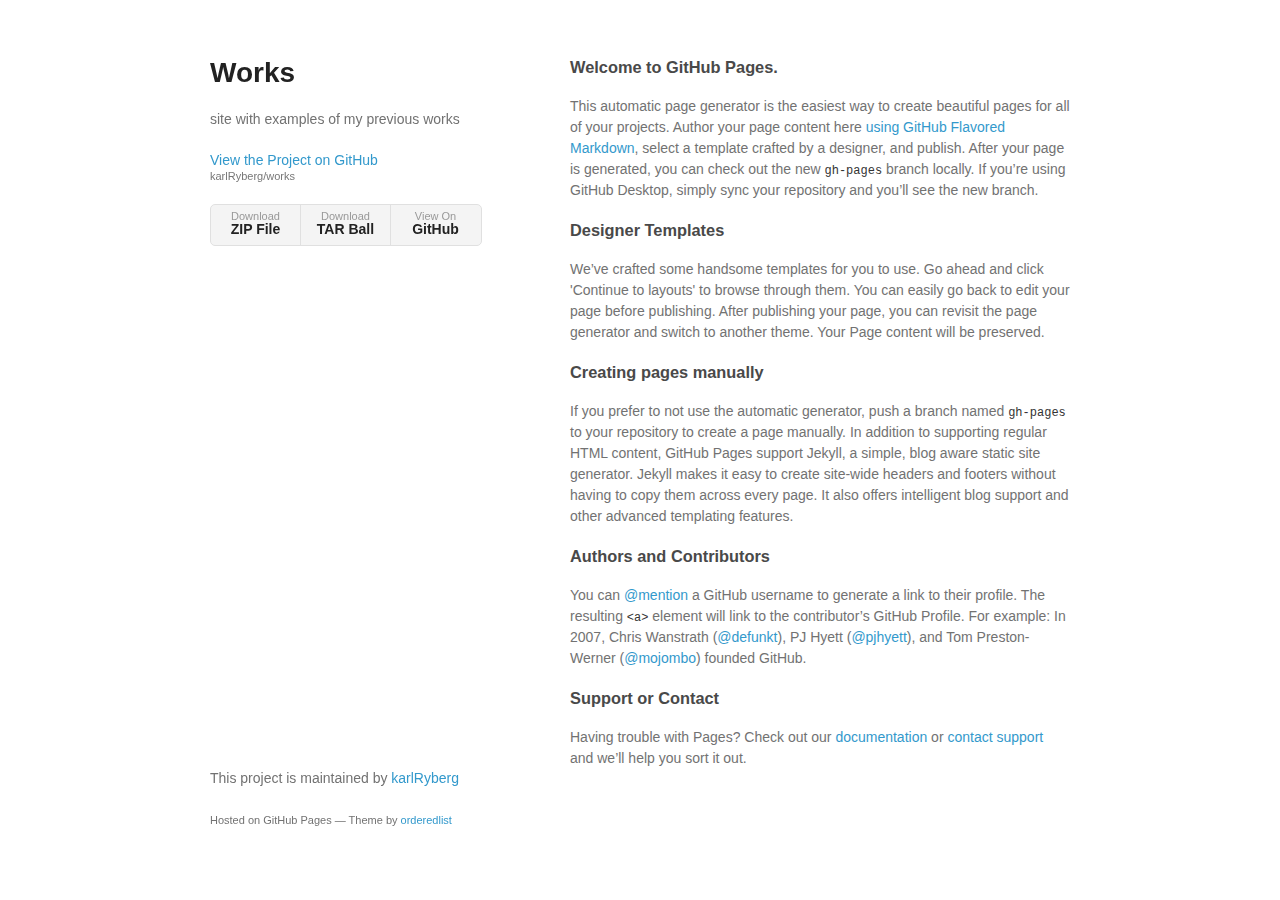
==== index.html @ f92e847f "Create gh-pages branch via GitHub" ====
<!doctype html>
<html>
  <head>
    <meta charset="utf-8">
    <meta http-equiv="X-UA-Compatible" content="chrome=1">
    <title>Works by karlRyberg</title>

    <link rel="stylesheet" href="stylesheets/styles.css">
    <link rel="stylesheet" href="stylesheets/github-light.css">
    <meta name="viewport" content="width=device-width">
    <!--[if lt IE 9]>
    <script src="//html5shiv.googlecode.com/svn/trunk/html5.js"></script>
    <![endif]-->
  </head>
  <body>
    <div class="wrapper">
      <header>
        <h1>Works</h1>
        <p>site with examples of my previous works</p>

        <p class="view"><a href="https://github.com/karlRyberg/works">View the Project on GitHub <small>karlRyberg/works</small></a></p>


        <ul>
          <li><a href="https://github.com/karlRyberg/works/zipball/master">Download <strong>ZIP File</strong></a></li>
          <li><a href="https://github.com/karlRyberg/works/tarball/master">Download <strong>TAR Ball</strong></a></li>
          <li><a href="https://github.com/karlRyberg/works">View On <strong>GitHub</strong></a></li>
        </ul>
      </header>
      <section>
        <h3>
<a id="welcome-to-github-pages" class="anchor" href="#welcome-to-github-pages" aria-hidden="true"><span class="octicon octicon-link"></span></a>Welcome to GitHub Pages.</h3>

<p>This automatic page generator is the easiest way to create beautiful pages for all of your projects. Author your page content here <a href="https://guides.github.com/features/mastering-markdown/">using GitHub Flavored Markdown</a>, select a template crafted by a designer, and publish. After your page is generated, you can check out the new <code>gh-pages</code> branch locally. If you’re using GitHub Desktop, simply sync your repository and you’ll see the new branch.</p>

<h3>
<a id="designer-templates" class="anchor" href="#designer-templates" aria-hidden="true"><span class="octicon octicon-link"></span></a>Designer Templates</h3>

<p>We’ve crafted some handsome templates for you to use. Go ahead and click 'Continue to layouts' to browse through them. You can easily go back to edit your page before publishing. After publishing your page, you can revisit the page generator and switch to another theme. Your Page content will be preserved.</p>

<h3>
<a id="creating-pages-manually" class="anchor" href="#creating-pages-manually" aria-hidden="true"><span class="octicon octicon-link"></span></a>Creating pages manually</h3>

<p>If you prefer to not use the automatic generator, push a branch named <code>gh-pages</code> to your repository to create a page manually. In addition to supporting regular HTML content, GitHub Pages support Jekyll, a simple, blog aware static site generator. Jekyll makes it easy to create site-wide headers and footers without having to copy them across every page. It also offers intelligent blog support and other advanced templating features.</p>

<h3>
<a id="authors-and-contributors" class="anchor" href="#authors-and-contributors" aria-hidden="true"><span class="octicon octicon-link"></span></a>Authors and Contributors</h3>

<p>You can <a href="https://github.com/blog/821" class="user-mention">@mention</a> a GitHub username to generate a link to their profile. The resulting <code>&lt;a&gt;</code> element will link to the contributor’s GitHub Profile. For example: In 2007, Chris Wanstrath (<a href="https://github.com/defunkt" class="user-mention">@defunkt</a>), PJ Hyett (<a href="https://github.com/pjhyett" class="user-mention">@pjhyett</a>), and Tom Preston-Werner (<a href="https://github.com/mojombo" class="user-mention">@mojombo</a>) founded GitHub.</p>

<h3>
<a id="support-or-contact" class="anchor" href="#support-or-contact" aria-hidden="true"><span class="octicon octicon-link"></span></a>Support or Contact</h3>

<p>Having trouble with Pages? Check out our <a href="https://help.github.com/pages">documentation</a> or <a href="https://github.com/contact">contact support</a> and we’ll help you sort it out.</p>
      </section>
      <footer>
        <p>This project is maintained by <a href="https://github.com/karlRyberg">karlRyberg</a></p>
        <p><small>Hosted on GitHub Pages &mdash; Theme by <a href="https://github.com/orderedlist">orderedlist</a></small></p>
      </footer>
    </div>
    <script src="javascripts/scale.fix.js"></script>
    
  </body>
</html>
---- stylesheets/styles.css ----
@font-face {
  font-family: 'Noto Sans';
  font-weight: 400;
  font-style: normal;
  src: url('../fonts/Noto-Sans-regular/Noto-Sans-regular.eot');
  src: url('../fonts/Noto-Sans-regular/Noto-Sans-regular.eot?#iefix') format('embedded-opentype'),
       local('Noto Sans'),
       local('Noto-Sans-regular'),
       url('../fonts/Noto-Sans-regular/Noto-Sans-regular.woff2') format('woff2'),
       url('../fonts/Noto-Sans-regular/Noto-Sans-regular.woff') format('woff'),
       url('../fonts/Noto-Sans-regular/Noto-Sans-regular.ttf') format('truetype'),
       url('../fonts/Noto-Sans-regular/Noto-Sans-regular.svg#NotoSans') format('svg');
}

@font-face {
  font-family: 'Noto Sans';
  font-weight: 700;
  font-style: normal;
  src: url('../fonts/Noto-Sans-700/Noto-Sans-700.eot');
  src: url('../fonts/Noto-Sans-700/Noto-Sans-700.eot?#iefix') format('embedded-opentype'),
       local('Noto Sans Bold'),
       local('Noto-Sans-700'),
       url('../fonts/Noto-Sans-700/Noto-Sans-700.woff2') format('woff2'),
       url('../fonts/Noto-Sans-700/Noto-Sans-700.woff') format('woff'),
       url('../fonts/Noto-Sans-700/Noto-Sans-700.ttf') format('truetype'),
       url('../fonts/Noto-Sans-700/Noto-Sans-700.svg#NotoSans') format('svg');
}

@font-face {
  font-family: 'Noto Sans';
  font-weight: 400;
  font-style: italic;
  src: url('../fonts/Noto-Sans-italic/Noto-Sans-italic.eot');
  src: url('../fonts/Noto-Sans-italic/Noto-Sans-italic.eot?#iefix') format('embedded-opentype'),
       local('Noto Sans Italic'),
       local('Noto-Sans-italic'),
       url('../fonts/Noto-Sans-italic/Noto-Sans-italic.woff2') format('woff2'),
       url('../fonts/Noto-Sans-italic/Noto-Sans-italic.woff') format('woff'),
       url('../fonts/Noto-Sans-italic/Noto-Sans-italic.ttf') format('truetype'),
       url('../fonts/Noto-Sans-italic/Noto-Sans-italic.svg#NotoSans') format('svg');
}

@font-face {
  font-family: 'Noto Sans';
  font-weight: 700;
  font-style: italic;
  src: url('../fonts/Noto-Sans-700italic/Noto-Sans-700italic.eot');
  src: url('../fonts/Noto-Sans-700italic/Noto-Sans-700italic.eot?#iefix') format('embedded-opentype'),
       local('Noto Sans Bold Italic'),
       local('Noto-Sans-700italic'),
       url('../fonts/Noto-Sans-700italic/Noto-Sans-700italic.woff2') format('woff2'),
       url('../fonts/Noto-Sans-700italic/Noto-Sans-700italic.woff') format('woff'),
       url('../fonts/Noto-Sans-700italic/Noto-Sans-700italic.ttf') format('truetype'),
       url('../fonts/Noto-Sans-700italic/Noto-Sans-700italic.svg#NotoSans') format('svg');
}

body {
  background-color: #fff;
  padding:50px;
  font: 14px/1.5 "Noto Sans", "Helvetica Neue", Helvetica, Arial, sans-serif;
  color:#727272;
  font-weight:400;
}

h1, h2, h3, h4, h5, h6 {
  color:#222;
  margin:0 0 20px;
}

p, ul, ol, table, pre, dl {
  margin:0 0 20px;
}

h1, h2, h3 {
  line-height:1.1;
}

h1 {
  font-size:28px;
}

h2 {
  color:#393939;
}

h3, h4, h5, h6 {
  color:#494949;
}

a {
  color:#39c;
  text-decoration:none;
}

a:hover {
  color:#069;
}

a small {
  font-size:11px;
  color:#777;
  margin-top:-0.3em;
  display:block;
}

a:hover small {
  color:#777;
}

.wrapper {
  width:860px;
  margin:0 auto;
}

blockquote {
  border-left:1px solid #e5e5e5;
  margin:0;
  padding:0 0 0 20px;
  font-style:italic;
}

code, pre {
  font-family:Monaco, Bitstream Vera Sans Mono, Lucida Console, Terminal, Consolas, Liberation Mono, DejaVu Sans Mono, Courier New, monospace;
  color:#333;
  font-size:12px;
}

pre {
  padding:8px 15px;
  background: #f8f8f8;
  border-radius:5px;
  border:1px solid #e5e5e5;
  overflow-x: auto;
}

table {
  width:100%;
  border-collapse:collapse;
}

th, td {
  text-align:left;
  padding:5px 10px;
  border-bottom:1px solid #e5e5e5;
}

dt {
  color:#444;
  font-weight:700;
}

th {
  color:#444;
}

img {
  max-width:100%;
}

header {
  width:270px;
  float:left;
  position:fixed;
  -webkit-font-smoothing:subpixel-antialiased;
}

header ul {
  list-style:none;
  height:40px;
  padding:0;
  background: #f4f4f4;
  border-radius:5px;
  border:1px solid #e0e0e0;
  width:270px;
}

header li {
  width:89px;
  float:left;
  border-right:1px solid #e0e0e0;
  height:40px;
}

header li:first-child a {
  border-radius:5px 0 0 5px;
}

header li:last-child a {
  border-radius:0 5px 5px 0;
}

header ul a {
  line-height:1;
  font-size:11px;
  color:#999;
  display:block;
  text-align:center;
  padding-top:6px;
  height:34px;
}

header ul a:hover {
  color:#999;
}

header ul a:active {
  background-color:#f0f0f0;
}

strong {
  color:#222;
  font-weight:700;
}

header ul li + li + li {
  border-right:none;
  width:89px;
}

header ul a strong {
  font-size:14px;
  display:block;
  color:#222;
}

section {
  width:500px;
  float:right;
  padding-bottom:50px;
}

small {
  font-size:11px;
}

hr {
  border:0;
  background:#e5e5e5;
  height:1px;
  margin:0 0 20px;
}

footer {
  width:270px;
  float:left;
  position:fixed;
  bottom:50px;
  -webkit-font-smoothing:subpixel-antialiased;
}

@media print, screen and (max-width: 960px) {

  div.wrapper {
    width:auto;
    margin:0;
  }

  header, section, footer {
    float:none;
    position:static;
    width:auto;
  }

  header {
    padding-right:320px;
  }

  section {
    border:1px solid #e5e5e5;
    border-width:1px 0;
    padding:20px 0;
    margin:0 0 20px;
  }

  header a small {
    display:inline;
  }

  header ul {
    position:absolute;
    right:50px;
    top:52px;
  }
}

@media print, screen and (max-width: 720px) {
  body {
    word-wrap:break-word;
  }

  header {
    padding:0;
  }

  header ul, header p.view {
    position:static;
  }

  pre, code {
    word-wrap:normal;
  }
}

@media print, screen and (max-width: 480px) {
  body {
    padding:15px;
  }

  header ul {
    width:99%;
  }

  header li, header ul li + li + li {
    width:33%;
  }
}

@media print {
  body {
    padding:0.4in;
    font-size:12pt;
    color:#444;
  }
}
---- stylesheets/github-light.css ----
/*
   Copyright 2014 GitHub Inc.

   Licensed under the Apache License, Version 2.0 (the "License");
   you may not use this file except in compliance with the License.
   You may obtain a copy of the License at

       http://www.apache.org/licenses/LICENSE-2.0

   Unless required by applicable law or agreed to in writing, software
   distributed under the License is distributed on an "AS IS" BASIS,
   WITHOUT WARRANTIES OR CONDITIONS OF ANY KIND, either express or implied.
   See the License for the specific language governing permissions and
   limitations under the License.

*/

.pl-c /* comment */ {
  color: #969896;
}

.pl-c1      /* constant, markup.raw, meta.diff.header, meta.module-reference, meta.property-name, support, support.constant, support.variable, variable.other.constant */,
.pl-s .pl-v /* string variable */ {
  color: #0086b3;
}

.pl-e  /* entity */,
.pl-en /* entity.name */ {
  color: #795da3;
}

.pl-s .pl-s1 /* string source */,
.pl-smi      /* storage.modifier.import, storage.modifier.package, storage.type.java, variable.other, variable.parameter.function */ {
  color: #333;
}

.pl-ent /* entity.name.tag */ {
  color: #63a35c;
}

.pl-k /* keyword, storage, storage.type */ {
  color: #a71d5d;
}

.pl-pds              /* punctuation.definition.string, string.regexp.character-class */,
.pl-s                /* string */,
.pl-s .pl-pse .pl-s1 /* string punctuation.section.embedded source */,
.pl-sr               /* string.regexp */,
.pl-sr .pl-cce       /* string.regexp constant.character.escape */,
.pl-sr .pl-sra       /* string.regexp string.regexp.arbitrary-repitition */,
.pl-sr .pl-sre       /* string.regexp source.ruby.embedded */ {
  color: #183691;
}

.pl-v /* variable */ {
  color: #ed6a43;
}

.pl-id /* invalid.deprecated */ {
  color: #b52a1d;
}

.pl-ii /* invalid.illegal */ {
  background-color: #b52a1d;
  color: #f8f8f8;
}

.pl-sr .pl-cce /* string.regexp constant.character.escape */ {
  color: #63a35c;
  font-weight: bold;
}

.pl-ml /* markup.list */ {
  color: #693a17;
}

.pl-mh        /* markup.heading */,
.pl-mh .pl-en /* markup.heading entity.name */,
.pl-ms        /* meta.separator */ {
  color: #1d3e81;
  font-weight: bold;
}

.pl-mq /* markup.quote */ {
  color: #008080;
}

.pl-mi /* markup.italic */ {
  color: #333;
  font-style: italic;
}

.pl-mb /* markup.bold */ {
  color: #333;
  font-weight: bold;
}

.pl-md /* markup.deleted, meta.diff.header.from-file */ {
  background-color: #ffecec;
  color: #bd2c00;
}

.pl-mi1 /* markup.inserted, meta.diff.header.to-file */ {
  background-color: #eaffea;
  color: #55a532;
}

.pl-mdr /* meta.diff.range */ {
  color: #795da3;
  font-weight: bold;
}

.pl-mo /* meta.output */ {
  color: #1d3e81;
}
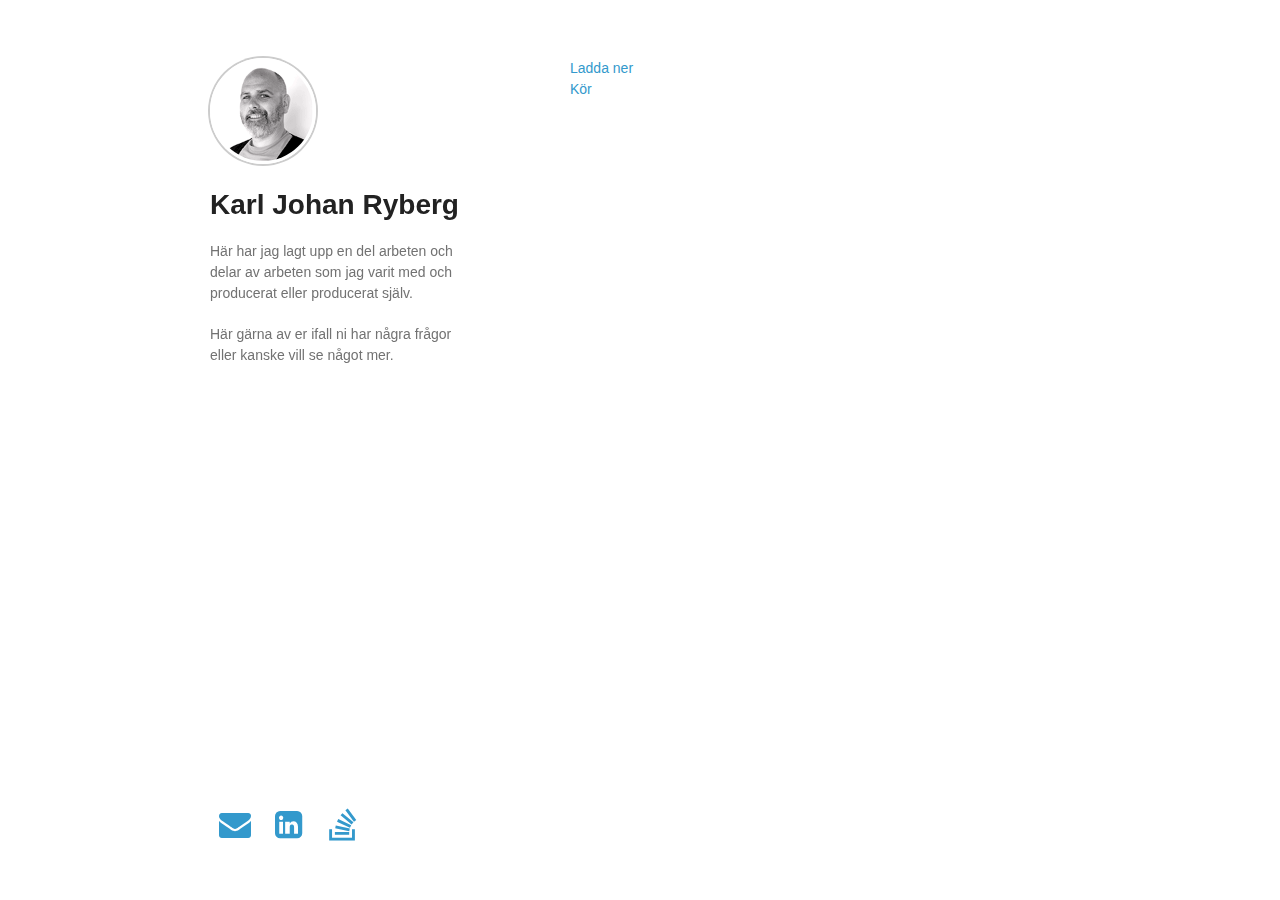
==== commit 1fec833a: "Added initial content" ====
--- a/index.html
+++ b/index.html
@@ -1,64 +1,56 @@
-<!doctype html>
+﻿<!doctype html>
 <html>
-  <head>
+<head>
     <meta charset="utf-8">
     <meta http-equiv="X-UA-Compatible" content="chrome=1">
     <title>Works by karlRyberg</title>
 
+    <link rel="stylesheet" href="https://maxcdn.bootstrapcdn.com/font-awesome/4.5.0/css/font-awesome.min.css">
     <link rel="stylesheet" href="stylesheets/styles.css">
     <link rel="stylesheet" href="stylesheets/github-light.css">
+    <link href="stylesheets/KarlRyberg.css" rel="stylesheet">
     <meta name="viewport" content="width=device-width">
     <!--[if lt IE 9]>
     <script src="//html5shiv.googlecode.com/svn/trunk/html5.js"></script>
     <![endif]-->
-  </head>
-  <body>
+</head>
+<body>
     <div class="wrapper">
-      <header>
-        <h1>Works</h1>
-        <p>site with examples of my previous works</p>
+        <header>
+            <img src="images/kr.png" class="profile-img" />
+            <h1>Karl Johan Ryberg</h1>
+            <p>
+                Här har jag lagt upp en del arbeten och delar av arbeten som jag varit med och producerat eller producerat själv.
+            </p>
+            <p>
+                Här gärna av er ifall ni har några frågor eller kanske vill se något mer.
+            </p>
+        </header>
+        <section>
+            <a href="https://www.dropbox.com/s/vqv5w28f5le48om/Engine_Checks_and_Adjustments.exe?dl=0" target="_blank">Ladda ner</a>
+            <article>
+                <a href="projects/VGSSP/index.html" target="_blank">Kör</a>
+            </article>
+        </section>
+        <footer>
 
-        <p class="view"><a href="https://github.com/karlRyberg/works">View the Project on GitHub <small>karlRyberg/works</small></a></p>
+            <a href="mailto:karl.ryberg@gmail.com" class="badge">
+                <i class="fa fa-envelope"></i>
+            </a>
+
+            <a href="https://se.linkedin.com/pub/karl-johan-ryberg/65/266/585" target="_blank" style="text-decoration:none;" class="badge">
+                <i class="fa fa-linkedin-square"></i>
+            </a>
+
+            <a href="http://stackoverflow.com/users/16567/karl-johan" target="_blank" class="badge">
+                <i class="fa fa-stack-overflow"></i>
+            </a>
 
 
-        <ul>
-          <li><a href="https://github.com/karlRyberg/works/zipball/master">Download <strong>ZIP File</strong></a></li>
-          <li><a href="https://github.com/karlRyberg/works/tarball/master">Download <strong>TAR Ball</strong></a></li>
-          <li><a href="https://github.com/karlRyberg/works">View On <strong>GitHub</strong></a></li>
-        </ul>
-      </header>
-      <section>
-        <h3>
-<a id="welcome-to-github-pages" class="anchor" href="#welcome-to-github-pages" aria-hidden="true"><span class="octicon octicon-link"></span></a>Welcome to GitHub Pages.</h3>
 
-<p>This automatic page generator is the easiest way to create beautiful pages for all of your projects. Author your page content here <a href="https://guides.github.com/features/mastering-markdown/">using GitHub Flavored Markdown</a>, select a template crafted by a designer, and publish. After your page is generated, you can check out the new <code>gh-pages</code> branch locally. If you’re using GitHub Desktop, simply sync your repository and you’ll see the new branch.</p>
-
-<h3>
-<a id="designer-templates" class="anchor" href="#designer-templates" aria-hidden="true"><span class="octicon octicon-link"></span></a>Designer Templates</h3>
-
-<p>We’ve crafted some handsome templates for you to use. Go ahead and click 'Continue to layouts' to browse through them. You can easily go back to edit your page before publishing. After publishing your page, you can revisit the page generator and switch to another theme. Your Page content will be preserved.</p>
-
-<h3>
-<a id="creating-pages-manually" class="anchor" href="#creating-pages-manually" aria-hidden="true"><span class="octicon octicon-link"></span></a>Creating pages manually</h3>
-
-<p>If you prefer to not use the automatic generator, push a branch named <code>gh-pages</code> to your repository to create a page manually. In addition to supporting regular HTML content, GitHub Pages support Jekyll, a simple, blog aware static site generator. Jekyll makes it easy to create site-wide headers and footers without having to copy them across every page. It also offers intelligent blog support and other advanced templating features.</p>
-
-<h3>
-<a id="authors-and-contributors" class="anchor" href="#authors-and-contributors" aria-hidden="true"><span class="octicon octicon-link"></span></a>Authors and Contributors</h3>
-
-<p>You can <a href="https://github.com/blog/821" class="user-mention">@mention</a> a GitHub username to generate a link to their profile. The resulting <code>&lt;a&gt;</code> element will link to the contributor’s GitHub Profile. For example: In 2007, Chris Wanstrath (<a href="https://github.com/defunkt" class="user-mention">@defunkt</a>), PJ Hyett (<a href="https://github.com/pjhyett" class="user-mention">@pjhyett</a>), and Tom Preston-Werner (<a href="https://github.com/mojombo" class="user-mention">@mojombo</a>) founded GitHub.</p>
-
-<h3>
-<a id="support-or-contact" class="anchor" href="#support-or-contact" aria-hidden="true"><span class="octicon octicon-link"></span></a>Support or Contact</h3>
-
-<p>Having trouble with Pages? Check out our <a href="https://help.github.com/pages">documentation</a> or <a href="https://github.com/contact">contact support</a> and we’ll help you sort it out.</p>
-      </section>
-      <footer>
-        <p>This project is maintained by <a href="https://github.com/karlRyberg">karlRyberg</a></p>
-        <p><small>Hosted on GitHub Pages &mdash; Theme by <a href="https://github.com/orderedlist">orderedlist</a></small></p>
-      </footer>
+        </footer>
     </div>
     <script src="javascripts/scale.fix.js"></script>
-    
-  </body>
+
+</body>
 </html>
--- a/stylesheets/KarlRyberg.css
+++ b/stylesheets/KarlRyberg.css
@@ -0,0 +1,25 @@
+﻿header .profile-img {
+    width: 100px;
+    border-radius: 150px;
+    border: 3px solid #fff;
+    box-shadow: 0px 0px 0px 2px #ccc;
+    margin-bottom: 20px;
+}
+
+footer .badge {
+    display: inline-block;
+    width: 50px;
+    height: 50px;
+    line-height: 50px;
+    padding: 0px;
+    text-align: center;
+    transition: color 0.2s ease-in-out;
+}
+
+    footer .badge:hover {
+    }
+
+    footer .badge .fa {
+        font-size: 32px;
+        line-height: 50px;
+    }
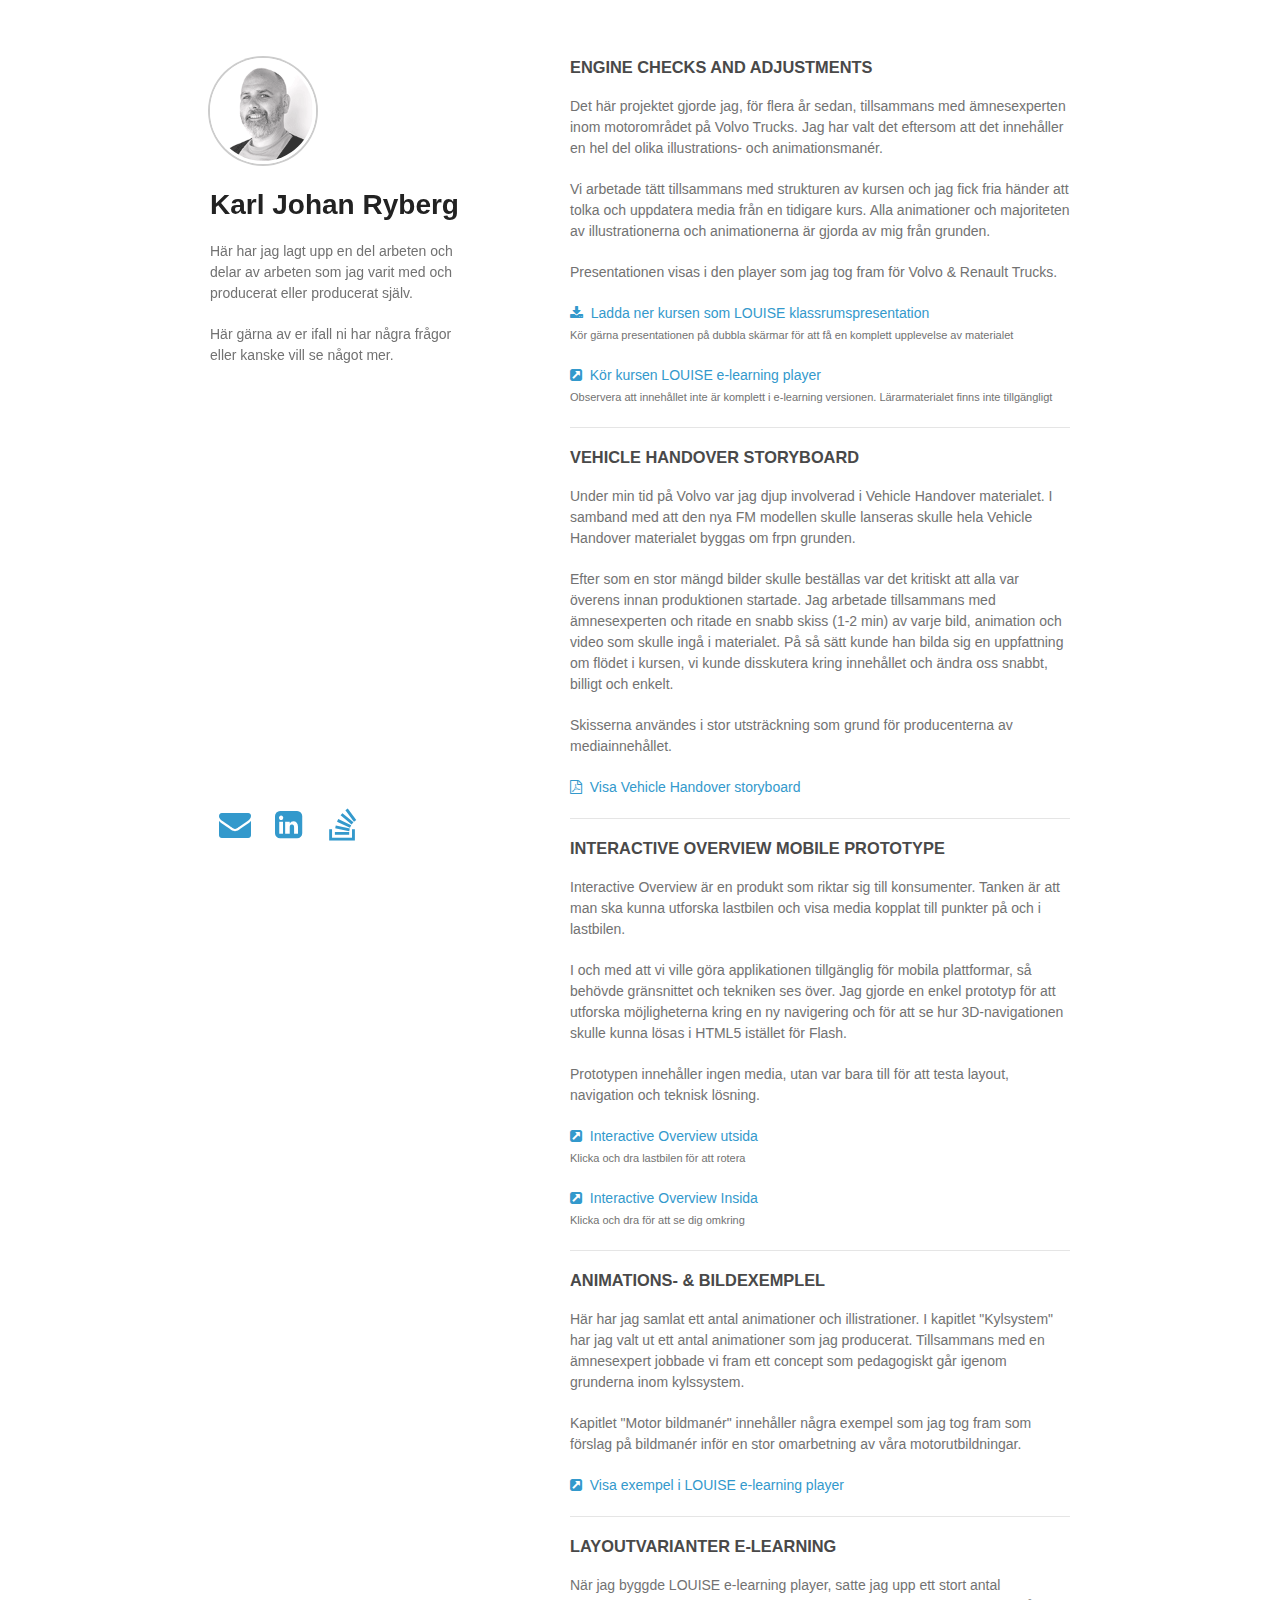
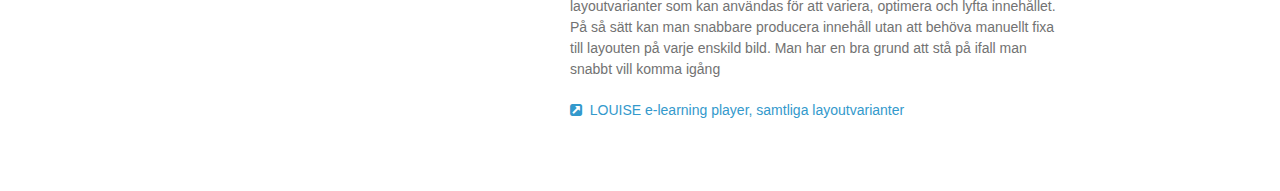
==== commit 59835db2: "Updated content" ====
--- a/index.html
+++ b/index.html
@@ -27,10 +27,105 @@
             </p>
         </header>
         <section>
-            <a href="https://www.dropbox.com/s/vqv5w28f5le48om/Engine_Checks_and_Adjustments.exe?dl=0" target="_blank">Ladda ner</a>
+
             <article>
-                <a href="projects/VGSSP/index.html" target="_blank">Kör</a>
+                <h3>ENGINE CHECKS AND ADJUSTMENTS</h3>
+                <p>
+                    Det här projektet gjorde jag, för flera år sedan, tillsammans med ämnesexperten inom motorområdet på Volvo Trucks.
+                    Jag har valt det eftersom att det innehåller en hel del olika illustrations- och animationsmanér.
+                </p>
+                <p>
+                    Vi arbetade tätt tillsammans med strukturen av kursen och jag fick fria händer att tolka och uppdatera media från en tidigare kurs.
+                    Alla animationer och majoriteten av illustrationerna och animationerna är gjorda av mig från grunden.
+                </p>
+                <p>
+                    Presentationen visas i den player som jag tog fram för Volvo & Renault Trucks.
+                </p>
+                <p>
+                    <a href="https://www.dropbox.com/s/vqv5w28f5le48om/Engine_Checks_and_Adjustments.exe?dl=0" target="_blank"><i class="fa fa-download"></i>&nbsp;&nbsp;Ladda ner kursen som LOUISE klassrumspresentation</a>
+                    <br />
+                    <small>Kör gärna presentationen på dubbla skärmar för att få en komplett upplevelse av materialet</small>
+                </p>
+                <p>
+                    <a href="projects/VGSSP/index.html" target="_blank"><i class="fa fa-external-link-square"></i>&nbsp;&nbsp;Kör kursen LOUISE e-learning player</a>
+                    <br />
+                    <small>Observera att innehållet inte är komplett i e-learning versionen. Lärarmaterialet finns inte tillgängligt</small>
+                </p>
             </article>
+
+            <hr />
+
+            <article>
+                <h3>VEHICLE HANDOVER STORYBOARD</h3>
+                <p>
+                    Under min tid på Volvo var jag djup involverad i Vehicle Handover materialet. I samband med att den nya FM modellen skulle lanseras skulle hela Vehicle Handover materialet byggas om frpn grunden.
+                </p>
+                <p>
+                    Efter som en stor mängd bilder skulle beställas var det kritiskt att alla var överens innan produktionen startade.
+                    Jag arbetade tillsammans med ämnesexperten och ritade en snabb skiss (1-2 min) av varje bild, animation och video som skulle ingå i materialet.
+                    På så sätt kunde han bilda sig en uppfattning om flödet i kursen, vi kunde disskutera kring innehållet och ändra oss snabbt, billigt och enkelt.
+                </p>
+                <p>
+                    Skisserna användes i stor utsträckning som grund för producenterna av mediainnehållet.
+                </p>
+                <p>
+                    <a href="projects/VHOSB/VHO-2540-Storyboard_en-contact-sheet.pdf" target="_blank"><i class="fa  fa-file-pdf-o"></i>&nbsp;&nbsp;Visa Vehicle Handover storyboard</a>
+                </p>
+            </article>
+
+            <hr />
+
+            <article>
+                <h3>INTERACTIVE OVERVIEW MOBILE PROTOTYPE</h3>
+                <p>
+                    Interactive Overview är en produkt som riktar sig till konsumenter. Tanken är att man ska kunna utforska lastbilen och visa media kopplat till punkter på och i lastbilen.
+                </p>
+                <p>
+                    I och med att vi ville göra applikationen tillgänglig för mobila plattformar, så behövde gränsnittet och tekniken ses över. Jag gjorde en enkel prototyp för att utforska möjligheterna kring en ny navigering och för att se hur 3D-navigationen skulle kunna lösas i HTML5 istället för Flash.
+                </p>
+                <p>
+                    Prototypen innehåller ingen media, utan var bara till för att testa layout, navigation och teknisk lösning.
+                </p>
+                <p>
+                    <a href="projects/IOPO/index.html" target="_blank"><i class="fa  fa-external-link-square"></i>&nbsp;&nbsp;Interactive Overview utsida</a>
+                    <br />
+                    <small>Klicka och dra lastbilen för att rotera</small>
+                </p>
+                <p>
+                    <a href="projects/IOPI/index.html" target="_blank"><i class="fa  fa-external-link-square"></i>&nbsp;&nbsp;Interactive Overview Insida</a>
+                    <br />
+                    <small>Klicka och dra för att se dig omkring</small>
+                </p>
+            </article>
+
+            <hr />
+
+            <article>
+                <h3>ANIMATIONS- &amp; BILDEXEMPLEL</h3>
+                <p>
+                    Här har jag samlat ett antal animationer och illistrationer. I kapitlet "Kylsystem" har jag valt ut ett antal animationer som jag producerat. Tillsammans med en ämnesexpert jobbade vi fram ett concept som pedagogiskt går igenom grunderna inom kylssystem.
+                </p>
+                <p>
+                    Kapitlet "Motor bildmanér" innehåller några exempel som jag tog fram som förslag på bildmanér inför en stor omarbetning av våra motorutbildningar.
+                </p>
+                <p>
+                    <a href="projects/ANIMEX/index.html" target="_blank"><i class="fa fa-external-link-square"></i>&nbsp;&nbsp;Visa exempel i LOUISE e-learning player</a>
+                </p>
+            </article>
+
+            <hr />
+
+            <article>
+                <h3>LAYOUTVARIANTER E-LEARNING</h3>
+                <p>
+                    När jag byggde LOUISE e-learning player, satte jag upp ett stort antal layoutvarianter som kan användas för att variera, optimera och lyfta innehållet.
+                    På så sätt kan man snabbare producera innehåll utan att behöva manuellt fixa till layouten på varje enskild bild. Man har en bra grund att stå på ifall man snabbt vill komma igång
+                </p>
+                <p>
+                    <a href="projects/LPLEX/index.html" target="_blank"><i class="fa fa-external-link-square"></i>&nbsp;&nbsp;LOUISE e-learning player, samtliga layoutvarianter</a>
+                </p>
+            </article>
+
         </section>
         <footer>
 
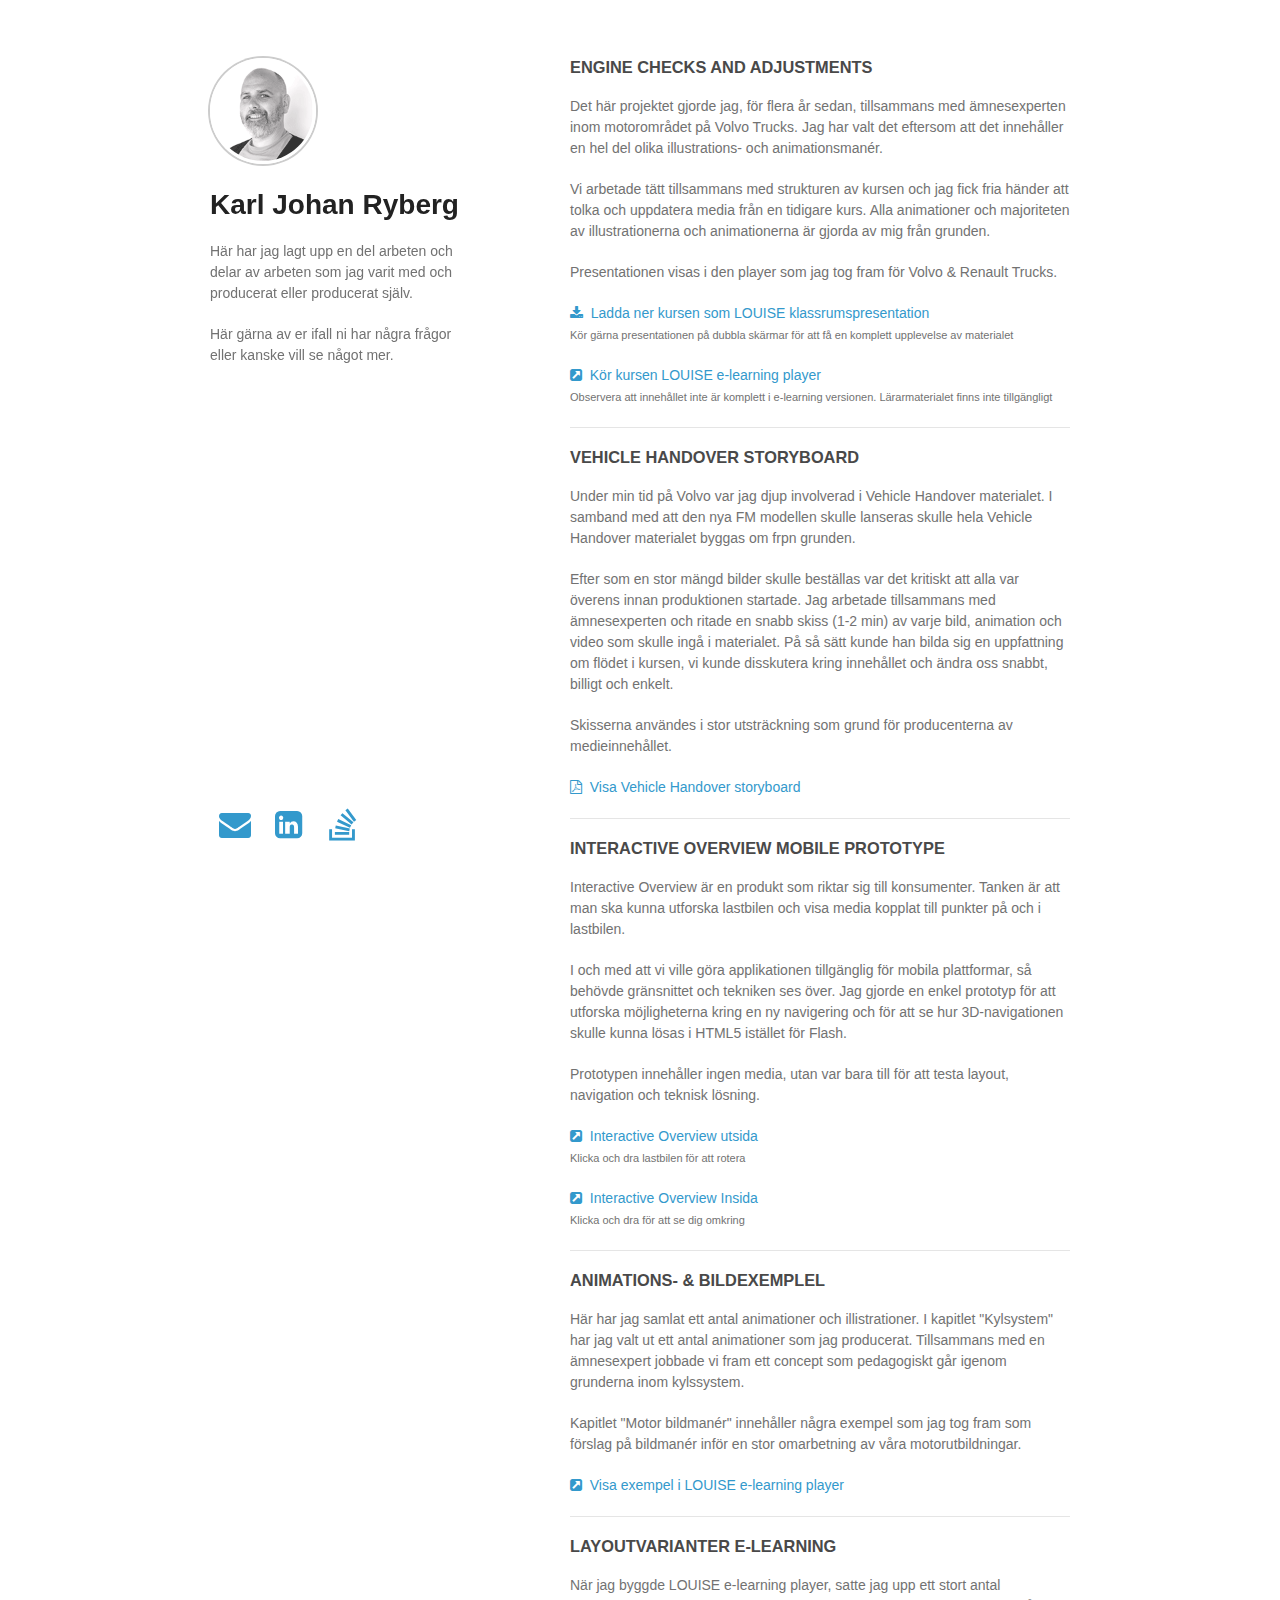
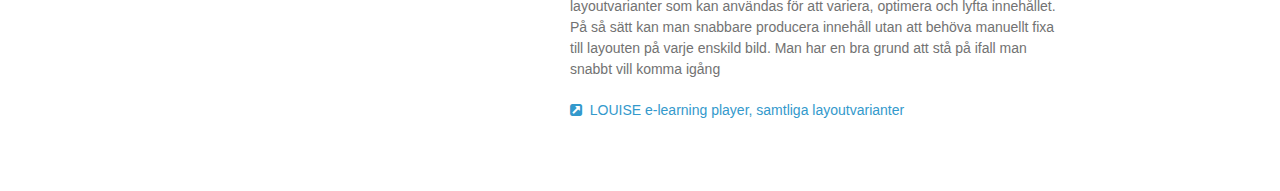
==== commit bb66ca87: "spelling" ====
--- a/index.html
+++ b/index.html
@@ -66,7 +66,7 @@
                     På så sätt kunde han bilda sig en uppfattning om flödet i kursen, vi kunde disskutera kring innehållet och ändra oss snabbt, billigt och enkelt.
                 </p>
                 <p>
-                    Skisserna användes i stor utsträckning som grund för producenterna av mediainnehållet.
+                    Skisserna användes i stor utsträckning som grund för producenterna av medieinnehållet.
                 </p>
                 <p>
                     <a href="projects/VHOSB/VHO-2540-Storyboard_en-contact-sheet.pdf" target="_blank"><i class="fa  fa-file-pdf-o"></i>&nbsp;&nbsp;Visa Vehicle Handover storyboard</a>
